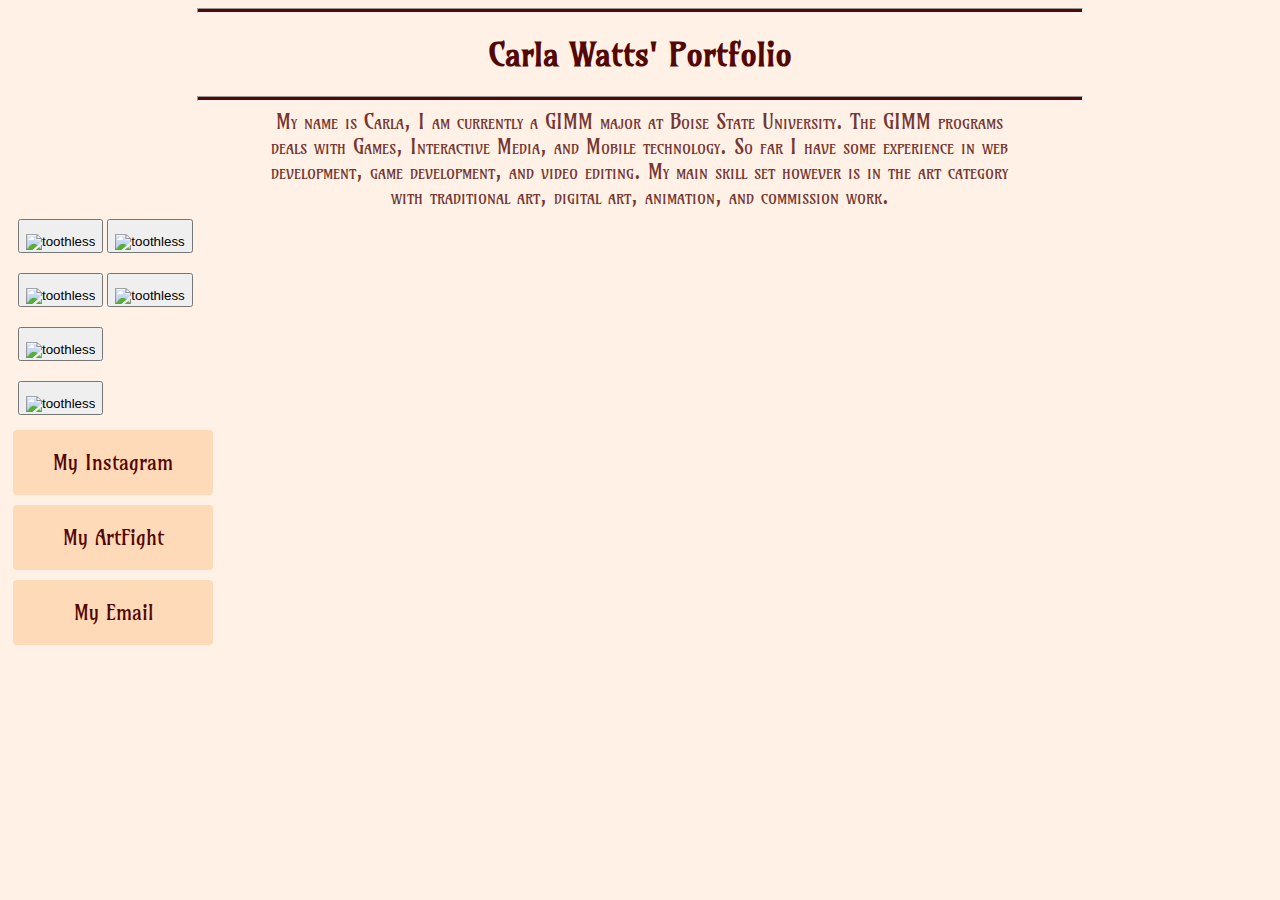
==== index.html @ 5c806cf7 "rename HomePage to Index" ====
<!doctype html>
<html>

<head>
    <link href='https://fonts.googleapis.com/css?family=Amarante' rel='stylesheet'>
    <link href="https://cdn.jsdelivr.net/npm/bootstrap@5.3.2/dist/css/bootstrap.min.css" rel="stylesheet"
        integrity="sha384-T3c6CoIi6uLrA9TneNEoa7RxnatzjcDSCmG1MXxSR1GAsXEV/Dwwykc2MPK8M2HN" crossorigin="anonymous">
    <script src="https://cdn.jsdelivr.net/npm/bootstrap@5.3.2/dist/js/bootstrap.bundle.min.js"
        integrity="sha384-C6RzsynM9kWDrMNeT87bh95OGNyZPhcTNXj1NW7RuBCsyN/o0jlpcV8Qyq46cDfL"
        crossorigin="anonymous"></script>
    <meta name='viewport' content='width=device-width, initial-scale=1' />
    <link rel="styleSheet" href="style.css">
</head>

<body>
    <hr>
    <h1>Carla Watts' Portfolio</h1>
    <hr>
    <p>My name is Carla, I am currently a GIMM major at Boise State University. The GIMM programs deals with Games,
        Interactive
        Media, and Mobile technology. So far I have some experience in web development, game development, and video
        editing. My main skill set however is in the art category with traditional art, digital art, animation, and
        commission work.
    </p>

    <!-- Photo Grid -->
    <div class="container text-center">
        <div class="row">
            <div class="column">
                <button  onclick="document.location='PersonalWork.html'">
                    <img src="https://media1.tenor.com/m/BAzma6OlbvAAAAAd/dancing-toothless-tothless.gif"
                        alt="toothless">
                </button>
                <button  onclick="document.location='CommissionWork.html'">
                    <img src="https://media1.tenor.com/m/BAzma6OlbvAAAAAd/dancing-toothless-tothless.gif"
                        alt="toothless">
                </button>
            </div>
            <div class="column">
                <button  onclick="document.location='ArtAssignments.html'">
                    <img src="https://media1.tenor.com/m/BAzma6OlbvAAAAAd/dancing-toothless-tothless.gif"
                        alt="toothless">
                </button>
                <button  onclick="document.location='Animation.html'">
                    <img src="https://media1.tenor.com/m/BAzma6OlbvAAAAAd/dancing-toothless-tothless.gif"
                        alt="toothless">
                </button>
            </div>
            <div class="column">
                <button  onclick="document.location='WebDev.html'">
                    <img src="https://media1.tenor.com/m/BAzma6OlbvAAAAAd/dancing-toothless-tothless.gif"
                        alt="toothless">
                </button>
            </div>
            <div class="column">
                <button  onclick="document.location='GameDev.html'">
                    <img src="https://media1.tenor.com/m/BAzma6OlbvAAAAAd/dancing-toothless-tothless.gif"
                        alt="toothless">
                </button>
            </div>
        </div>
    </div>

    <div class="container text-center">
        <div class="row">

            <div class="col-md-4">
                <button class="button button1" style="vertical-align:middle"
                    onclick="document.location='https://www.instagram.com/_voltare_?igsh=ZzZld3BjbG50Ymc1&utm_source=qr'"><i
                        class="fa-solid fa-gear"></i><span>My Instagram </span></button>
            </div>

            <div class="col-md-4">
                <button class="button button1" style="vertical-align:middle"
                    onclick="document.location='https://artfight.net/~Voltare.html'"><i
                        class="fa-solid fa-paint-roller"></i><span>My ArtFight </span></button>
            </div>

            <div class="col-md-4">
                <button class="button button1" style="vertical-align:middle"
                    onclick="document.location='mailto:carlawatts@u.boisestate.edu.'"><i
                        class="fa-solid fa-trophy"></i><span>My Email </span></button>
            </div>
        </div>
    </div>

</body>

</html>
---- style.css ----
h1 {
  color: #540804;
  text-align: center;
  font-family: 'Amarante';
}

p {
  color: #540804;
  opacity: 80%;
  margin: auto;
  text-align: center;
  font-family: 'Amarante';
  font-size: 20px;
  width: 60%;
  font-variant: inherit;
  font-variant-caps: petite-caps;
}

hr {
  color: #C75146;
  background-color: #540804;
  text-align: center;
  margin-left: auto;
  margin-right: auto;
  width: 70%;
  height: 3px;
}

body {
  background-color: #fff1e6;
}

/* Create two equal columns that floats next to each other */
.column {
  float: left;
  width: 50%;
  padding: 10px;
}

.column img {
  margin-top: 12px;
}

/* Clear floats after the columns */
.row:after {
  content: "";
  display: table;
  clear: both;
}

img {
  width: 100%
}

.button {
  display: inline-block;
  border-radius: 4px;
  background-color: #ffdab9;
  border: none;
  color: #540804;
  text-align: center;
  font-size: 20px;
  font-family: 'Amarante';
  padding: 20px;
  width: 200px;
  transition: all 0.5s;
  cursor: pointer;
  margin: 5px;
}

.button span {
  cursor: pointer;
  display: inline-block;
  position: relative;
  transition: 0.5s;
}

.button span:after {
  content: '\00bb';
  position: absolute;
  opacity: 0;
  top: 0;
  right: -20px;
  transition: 0.5s;
}

.button:hover span {
  padding-right: 25px;
}

.button:hover span:after {
  opacity: 1;
  right: 0;
}

.photoButton {
  border-radius: 20px;
  background-color: #ffdab9;
  border: none;
  text-align: center;
  font-family: 'Amarante';
  padding: 20px;
  width: 500px;
  cursor: pointer;
  margin: 20px;
}
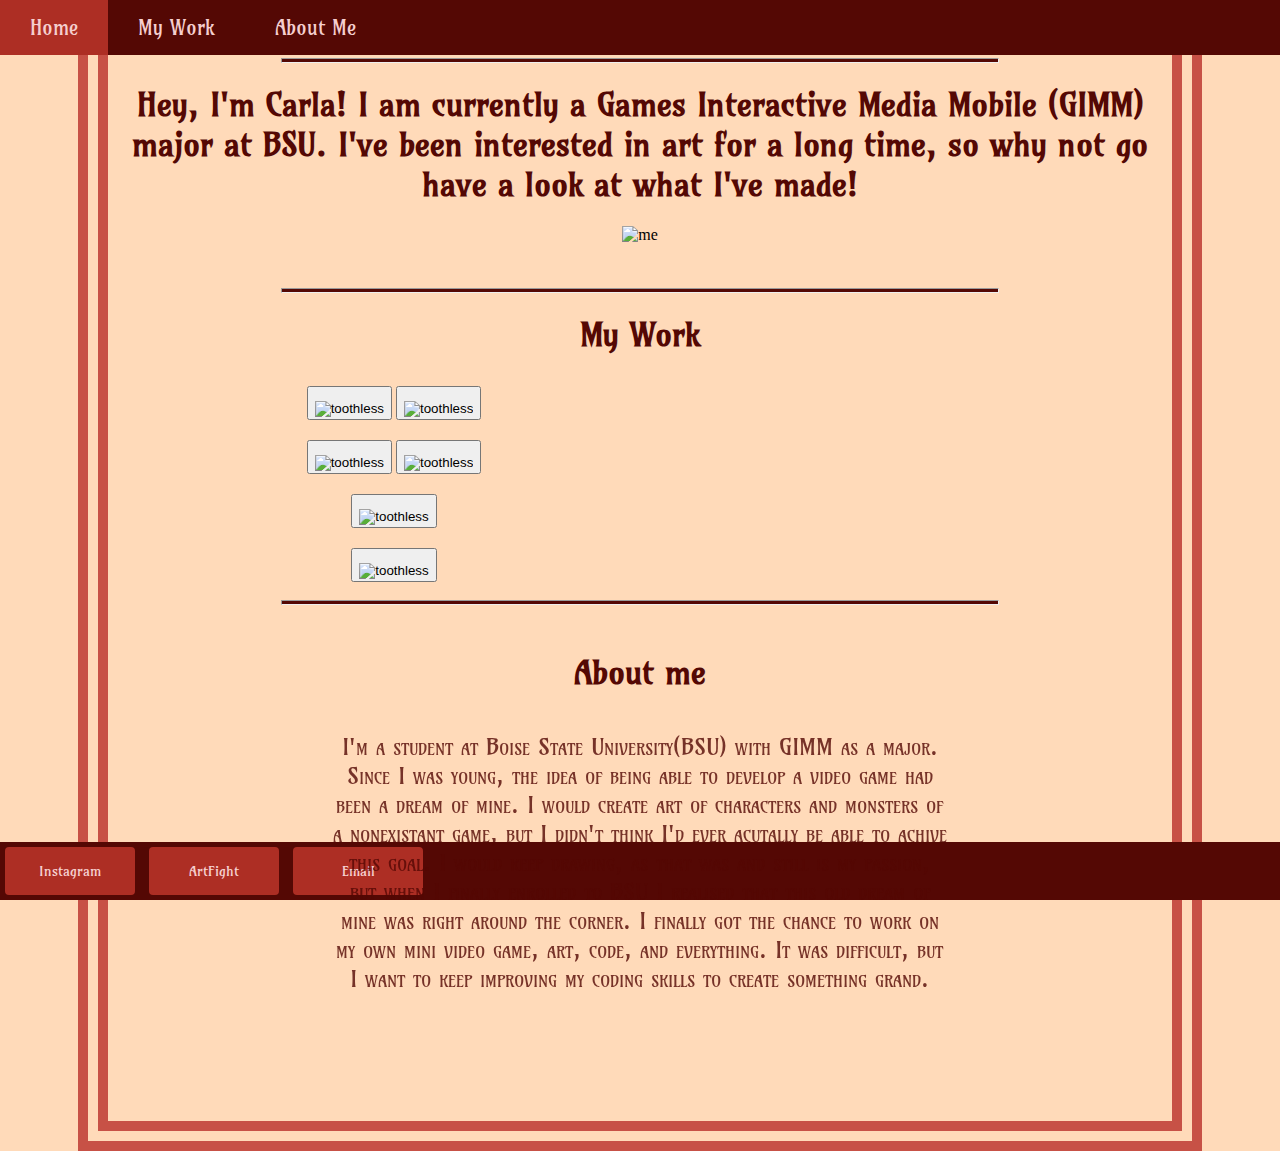
==== commit a3bb8645: "updating and decorating website" ====
--- a/index.html
+++ b/index.html
@@ -2,87 +2,147 @@
 <html>
 
 <head>
+    <!-- font -->
     <link href='https://fonts.googleapis.com/css?family=Amarante' rel='stylesheet'>
+
     <link href="https://cdn.jsdelivr.net/npm/bootstrap@5.3.2/dist/css/bootstrap.min.css" rel="stylesheet"
         integrity="sha384-T3c6CoIi6uLrA9TneNEoa7RxnatzjcDSCmG1MXxSR1GAsXEV/Dwwykc2MPK8M2HN" crossorigin="anonymous">
-    <script src="https://cdn.jsdelivr.net/npm/bootstrap@5.3.2/dist/js/bootstrap.bundle.min.js"
-        integrity="sha384-C6RzsynM9kWDrMNeT87bh95OGNyZPhcTNXj1NW7RuBCsyN/o0jlpcV8Qyq46cDfL"
-        crossorigin="anonymous"></script>
-    <meta name='viewport' content='width=device-width, initial-scale=1' />
+
+    <!--Responsive-->
+    <link href="https://cdn.jsdelivr.net/npm/bootstrap@5.3.1/dist/css/bootstrap.min.css" rel="stylesheet"
+        integrity="sha384-4bw+/aepP/YC94hEpVNVgiZdgIC5+VKNBQNGCHeKRQN+PtmoHDEXuppvnDJzQIu9" crossorigin="anonymous">
+    <meta name="viewport" content="width=device-width, initial-scale=1">
+    <!--Collage-->
+    <link rel="stylesheet" href="https://cdnjs.cloudflare.com/ajax/libs/font-awesome/6.4.2/css/all.min.css"
+        integrity="sha512-z3gLpd7yknf1YoNbCzqRKc4qyor8gaKU1qmn+CShxbuBusANI9QpRohGBreCFkKxLhei6S9CQXFEbbKuqLg0DA=="
+        crossorigin="anonymous" referrerpolicy="no-referrer" />
+    <!--styesheet-->
     <link rel="styleSheet" href="style.css">
 </head>
 
-<body>
-    <hr>
-    <h1>Carla Watts' Portfolio</h1>
-    <hr>
-    <p>My name is Carla, I am currently a GIMM major at Boise State University. The GIMM programs deals with Games,
-        Interactive
-        Media, and Mobile technology. So far I have some experience in web development, game development, and video
-        editing. My main skill set however is in the art category with traditional art, digital art, animation, and
-        commission work.
-    </p>
+<body id="home">
+    <div class="topnav" id="myTopnav">
+        <a href="javascript:void(0);" class="icon" onclick="myFunction()">
+            <i class="fa fa-bars"></i>
+        </a>
+        <a href="#home" class="active">Home</a>
+        <a href="#work">My Work</a>
+        <a href="#aboutMe">About Me</a>
+    </div>
+    <div class="bottomNavbar" id="bottomNavbar">
+        <div class="container text-center">
+            <div class="row">
+                <div class="col-md-12">
+                    <button class="button"
+                        onclick="document.location='https://www.instagram.com/_voltare_?igsh=ZzZld3BjbG50Ymc1&utm_source=qr'"><i
+                            class="fa-brands fa-square-instagram"></i><span>Instagram </span></button>
 
-    <!-- Photo Grid -->
-    <div class="container text-center">
-        <div class="row">
-            <div class="column">
-                <button  onclick="document.location='PersonalWork.html'">
-                    <img src="https://media1.tenor.com/m/BAzma6OlbvAAAAAd/dancing-toothless-tothless.gif"
-                        alt="toothless">
-                </button>
-                <button  onclick="document.location='CommissionWork.html'">
-                    <img src="https://media1.tenor.com/m/BAzma6OlbvAAAAAd/dancing-toothless-tothless.gif"
-                        alt="toothless">
-                </button>
-            </div>
-            <div class="column">
-                <button  onclick="document.location='ArtAssignments.html'">
-                    <img src="https://media1.tenor.com/m/BAzma6OlbvAAAAAd/dancing-toothless-tothless.gif"
-                        alt="toothless">
-                </button>
-                <button  onclick="document.location='Animation.html'">
-                    <img src="https://media1.tenor.com/m/BAzma6OlbvAAAAAd/dancing-toothless-tothless.gif"
-                        alt="toothless">
-                </button>
-            </div>
-            <div class="column">
-                <button  onclick="document.location='WebDev.html'">
-                    <img src="https://media1.tenor.com/m/BAzma6OlbvAAAAAd/dancing-toothless-tothless.gif"
-                        alt="toothless">
-                </button>
-            </div>
-            <div class="column">
-                <button  onclick="document.location='GameDev.html'">
-                    <img src="https://media1.tenor.com/m/BAzma6OlbvAAAAAd/dancing-toothless-tothless.gif"
-                        alt="toothless">
-                </button>
+                    <button class="button" onclick="document.location='https://artfight.net/~Voltare.html'"><i
+                            class="fa-solid fa-paintbrush"></i><span>ArtFight </span></button>
+
+                    <button class="button" onclick="document.location='mailto:carlawatts@u.boisestate.edu.'"><i
+                            class="fa-solid fa-envelope"></i><span>Email </span></button>
+                </div>
             </div>
         </div>
     </div>
+    </div>
+    <div class="main boarderDiv">
+        <hr>
 
-    <div class="container text-center">
-        <div class="row">
 
-            <div class="col-md-4">
-                <button class="button button1" style="vertical-align:middle"
-                    onclick="document.location='https://www.instagram.com/_voltare_?igsh=ZzZld3BjbG50Ymc1&utm_source=qr'"><i
-                        class="fa-solid fa-gear"></i><span>My Instagram </span></button>
-            </div>
-
-            <div class="col-md-4">
-                <button class="button button1" style="vertical-align:middle"
-                    onclick="document.location='https://artfight.net/~Voltare.html'"><i
-                        class="fa-solid fa-paint-roller"></i><span>My ArtFight </span></button>
-            </div>
-
-            <div class="col-md-4">
-                <button class="button button1" style="vertical-align:middle"
-                    onclick="document.location='mailto:carlawatts@u.boisestate.edu.'"><i
-                        class="fa-solid fa-trophy"></i><span>My Email </span></button>
+        <div class="container text-center">
+            <div class="row">
+                <div class="col-md-6">
+                    <h1>Hey, I'm Carla! I am currently a Games Interactive Media Mobile (GIMM) major at BSU. I've
+                        been
+                        interested in art for a long time, so why not go have a look at what I've made!
+                    </h1>
+                </div>
+                <div class="col-md-6">
+                    <img class="imgSmaller" src="MePhoto.jpeg" alt="me">
+                </div>
             </div>
         </div>
-    </div>
+        <br id="work">
+        <br>
+        <hr>
+
+        <!-- Photo Grid -->
+        <div class="container text-center">
+            <div class="row">
+                <div>
+                    <h1>My Work</h1>
+                </div>
+                <div class="column">
+                    <button onclick="document.location='PersonalWork.html'">
+                        <img src="https://media1.tenor.com/m/BAzma6OlbvAAAAAd/dancing-toothless-tothless.gif"
+                            alt="toothless">
+                    </button>
+                    <button onclick="document.location='CommissionWork.html'">
+                        <img src="https://media1.tenor.com/m/BAzma6OlbvAAAAAd/dancing-toothless-tothless.gif"
+                            alt="toothless">
+                    </button>
+                </div>
+                <div class="column">
+                    <button onclick="document.location='ArtAssignments.html'">
+                        <img src="https://media1.tenor.com/m/BAzma6OlbvAAAAAd/dancing-toothless-tothless.gif"
+                            alt="toothless">
+                    </button>
+                    <button onclick="document.location='Animation.html'">
+                        <img src="https://media1.tenor.com/m/BAzma6OlbvAAAAAd/dancing-toothless-tothless.gif"
+                            alt="toothless">
+                    </button>
+                </div>
+                <div class="column">
+                    <button onclick="document.location='WebDev.html'">
+                        <img src="https://media1.tenor.com/m/BAzma6OlbvAAAAAd/dancing-toothless-tothless.gif"
+                            alt="toothless">
+                    </button>
+                </div>
+                <div class="column">
+                    <button onclick="document.location='GameDev.html'">
+                        <img src="https://media1.tenor.com/m/BAzma6OlbvAAAAAd/dancing-toothless-tothless.gif"
+                            alt="toothless">
+                    </button>
+                </div>
+            </div>
+        </div>
+        <hr>
+        <br>
+        <div id="aboutMe" class="container text-center">
+            <div>
+                <h1>About me</h1>
+                <br>
+                <div>
+                    <p>I'm a student at Boise State University(BSU) with GIMM as a major. Since I was young, the idea of
+                        being able to develop a video game had been a dream of mine. I would create art of characters
+                        and monsters of a nonexistant game, but I didn't think I'd ever acutally be able to achive this
+                        goal. I would keep drawing, as that was and still is my passion, but when I finally enrolled to
+                        BSU I realised that this old dream of mine was right around the corner. I finally got the chance
+                        to work on my own mini video game, art, code, and everything. It was difficult, but I want to
+                        keep improving my coding skills to create something grand.</p>
+                </div>
+            </div>
+            <br>
+            <br>
+            <br>
+            <br>
+            <br>
+            <br>
+
+
+        </div>
+        <script>
+            function myFunction() {
+                var x = document.getElementById("myTopnav");
+                if (x.className === "topnav") {
+                    x.className += " responsive";
+                } else {
+                    x.className = "topnav";
+                }
+            }
+        </script>
 
 </body>
 
--- a/style.css
+++ b/style.css
@@ -3,6 +3,7 @@
   text-align: center;
   font-family: 'Amarante';
 }
+
 
 p {
   color: #540804;
@@ -10,7 +11,7 @@
   margin: auto;
   text-align: center;
   font-family: 'Amarante';
-  font-size: 20px;
+  font-size: 23px;
   width: 60%;
   font-variant: inherit;
   font-variant-caps: petite-caps;
@@ -27,7 +28,8 @@
 }
 
 body {
-  background-color: #fff1e6;
+  background-color: #ffdab9;
+  margin: 0;
 }
 
 /* Create two equal columns that floats next to each other */
@@ -49,23 +51,28 @@
 }
 
 img {
-  width: 100%
-}
+  width: 75%;
+  height: auto;
+}
+
+
+/* buttons */
 
 .button {
   display: inline-block;
   border-radius: 4px;
-  background-color: #ffdab9;
+  background-color: #AD2E24;
   border: none;
-  color: #540804;
-  text-align: center;
-  font-size: 20px;
-  font-family: 'Amarante';
-  padding: 20px;
-  width: 200px;
+  color: rgb(245, 206, 206);
+  text-align: center;
+  font-size: 14px;
+  font-family: 'Amarante';
+  padding: 15px;
+  width: 130px;
   transition: all 0.5s;
   cursor: pointer;
   margin: 5px;
+  vertical-align: middle;
 }
 
 .button span {
@@ -103,4 +110,114 @@
   width: 500px;
   cursor: pointer;
   margin: 20px;
+}
+
+
+/* Navigation */
+.main {
+  padding: 16px;
+  margin-top: 30px;
+  height: 1500px;
+  /* Used in this example to enable scrolling */
+}
+
+.topnav {
+  overflow: hidden;
+  background-color: #540804;
+  position: fixed;
+  top: 0;
+  width: 100%;
+}
+
+.topnav a {
+  float: left;
+  display: block;
+  color: rgb(245, 206, 206);
+  text-align: center;
+  padding: 15px 30px;
+  text-decoration: none;
+  font-family: 'Amarante';
+  font-size: 20px;
+}
+
+.topnav a:hover {
+  background-color: #81171B;
+  color: #e4635a;
+}
+
+.topnav a.active {
+  background-color: #AD2E24;
+  color: rgb(245, 206, 206);
+}
+
+.topnav .icon {
+  display: none;
+}
+/* 
+bottom Navbar */
+.bottomNavbar {
+  overflow: hidden;
+  background-color: #540804;
+  position: fixed;
+  bottom: 0;
+  width: 100%;
+}
+
+
+@media screen and (max-width: 600px) {
+  .topnav a:not(:first-child) {
+    display: none;
+  }
+
+  .topnav a.icon {
+    float: right;
+    display: block;
+  }
+}
+
+@media screen and (max-width: 600px) {
+  .topnav.responsive {
+    position: relative;
+  }
+
+  .topnav.responsive .icon {
+    position: absolute;
+    right: 0;
+    top: 0;
+  }
+
+  .topnav.responsive a {
+    float: none;
+    display: block;
+    text-align: left;
+  }
+}
+
+@media (min-width: 990px) {
+  .boarderDiv {
+    margin: auto;
+    width: 80%;
+    padding: 20px;
+    border: 30px outset #C75146;
+    border-style: double;
+    background-color: #ffdab9;
+    text-align: center;
+    height: auto;
+  }
+
+  h1 {
+    color: #540804;
+    text-align: center;
+    font-family: 'Amarante';
+    font-size: auto;
+  }
+
+  img {
+    width: 75%;
+    height: auto;
+  }
+
+  body {
+    background-image: url('https://i.makeagif.com/media/1-26-2016/eT64oD.gif');
+  }
 }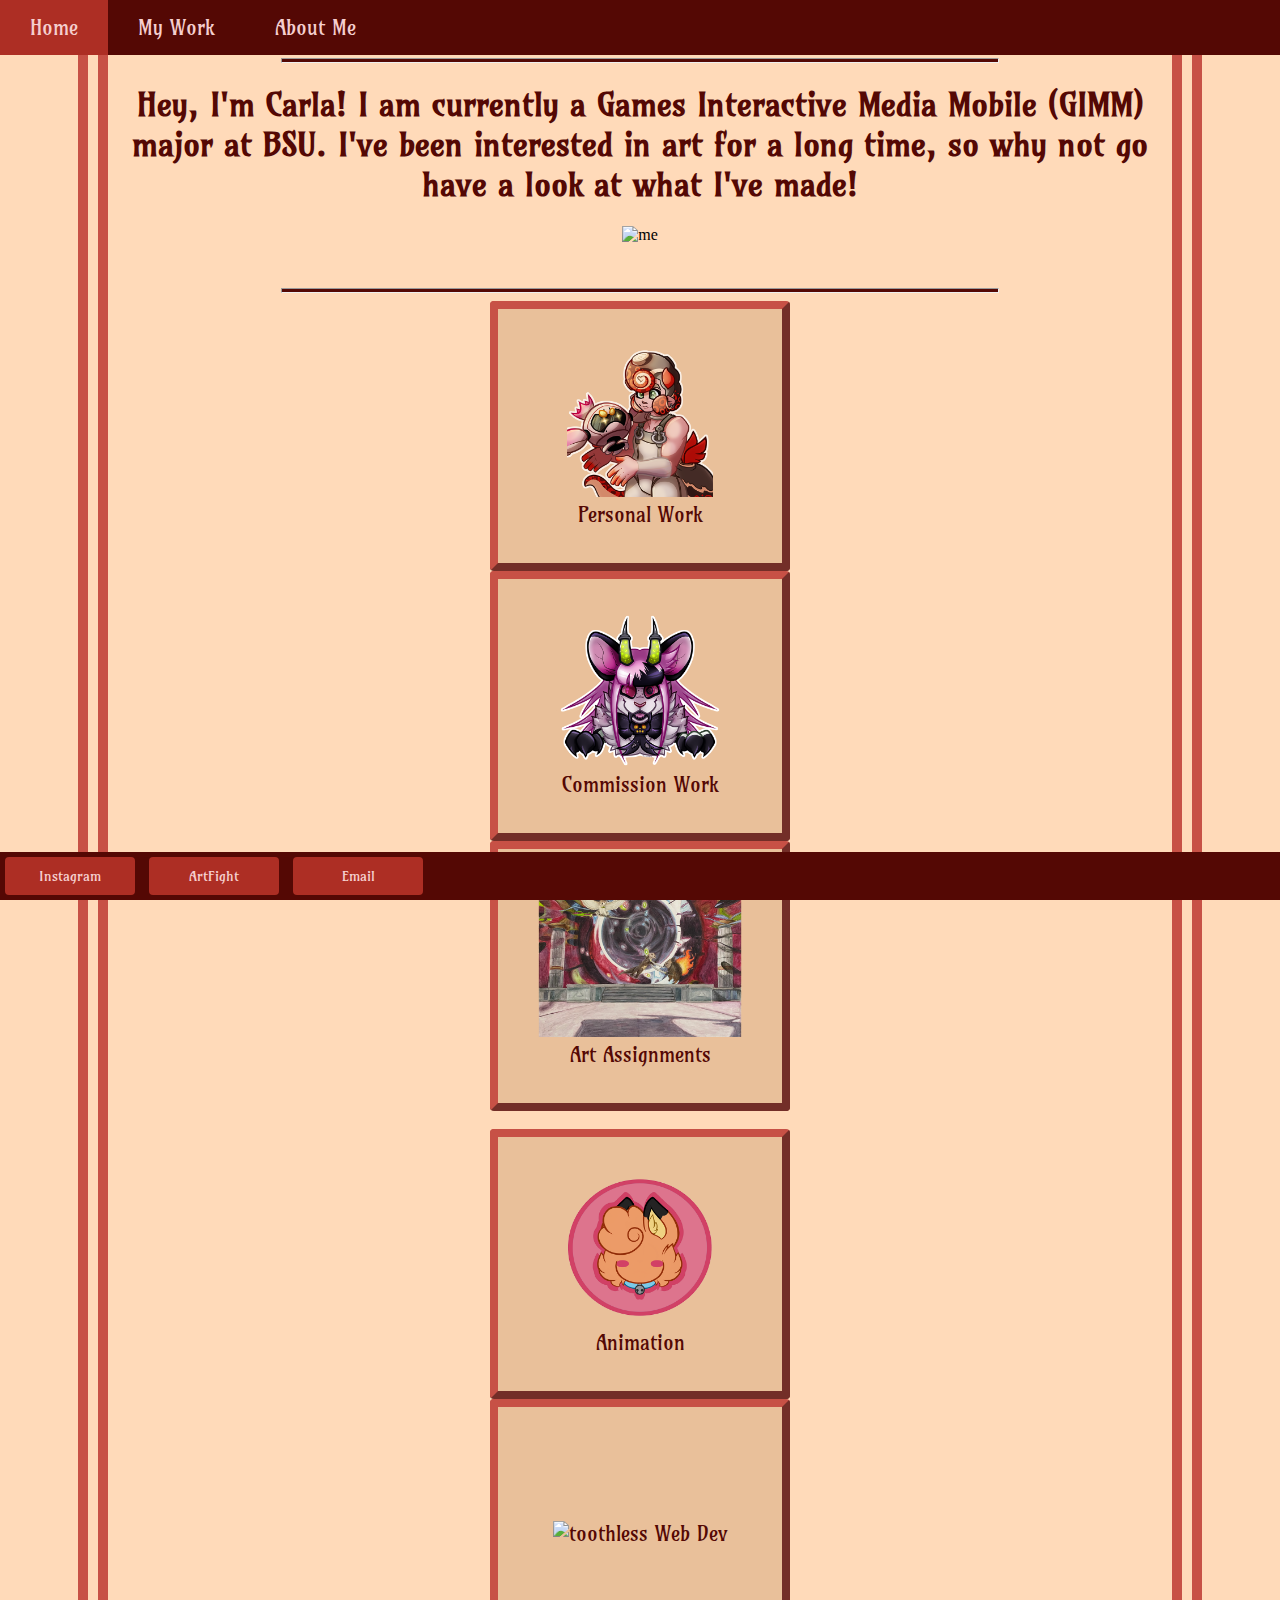
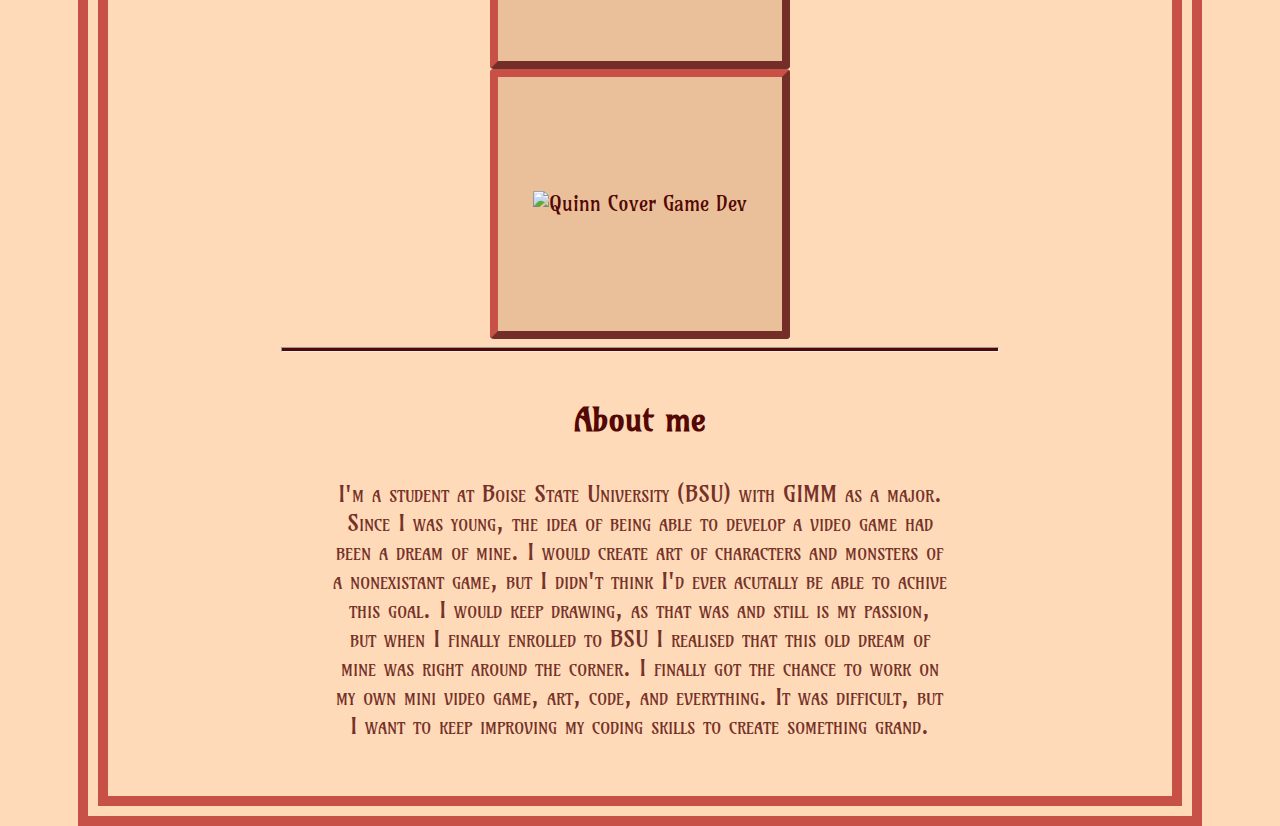
==== commit d659751c: "Updating Site, fixed image sizes and opacity issues" ====
--- a/index.html
+++ b/index.html
@@ -29,7 +29,7 @@
         <a href="#work">My Work</a>
         <a href="#aboutMe">About Me</a>
     </div>
-    <div class="bottomNavbar" id="bottomNavbar">
+    <div class="bottomNavbar">
         <div class="container text-center">
             <div class="row">
                 <div class="col-md-12">
@@ -68,46 +68,53 @@
         <br>
         <hr>
 
-        <!-- Photo Grid -->
+
         <div class="container text-center">
             <div class="row">
-                <div>
-                    <h1>My Work</h1>
-                </div>
-                <div class="column">
-                    <button onclick="document.location='PersonalWork.html'">
-                        <img src="https://media1.tenor.com/m/BAzma6OlbvAAAAAd/dancing-toothless-tothless.gif"
-                            alt="toothless">
-                    </button>
-                    <button onclick="document.location='CommissionWork.html'">
-                        <img src="https://media1.tenor.com/m/BAzma6OlbvAAAAAd/dancing-toothless-tothless.gif"
-                            alt="toothless">
+                <div class="col-md-4">
+                    <button class="homeButtons" onclick="document.location='PersonalWork.html'">
+                        <img src="SideOrderSmol.png"
+                            alt="Smol Cover"> <span>Personal Work</span>
                     </button>
                 </div>
-                <div class="column">
-                    <button onclick="document.location='ArtAssignments.html'">
-                        <img src="https://media1.tenor.com/m/BAzma6OlbvAAAAAd/dancing-toothless-tothless.gif"
-                            alt="toothless">
-                    </button>
-                    <button onclick="document.location='Animation.html'">
-                        <img src="https://media1.tenor.com/m/BAzma6OlbvAAAAAd/dancing-toothless-tothless.gif"
-                            alt="toothless">
+                <div class="col-md-4">
+                    <button class="homeButtons" onclick="document.location='CommissionWork.html'">
+                        <img src="FursonaPeekerYCHCommissionOutlined.png"
+                            alt="YCH Cover"> <span>Commission Work</span>
                     </button>
                 </div>
-                <div class="column">
-                    <button onclick="document.location='WebDev.html'">
-                        <img src="https://media1.tenor.com/m/BAzma6OlbvAAAAAd/dancing-toothless-tothless.gif"
-                            alt="toothless">
-                    </button>
-                </div>
-                <div class="column">
-                    <button onclick="document.location='GameDev.html'">
-                        <img src="https://media1.tenor.com/m/BAzma6OlbvAAAAAd/dancing-toothless-tothless.gif"
-                            alt="toothless">
+                <div class="col-md-4">
+                    <button class="homeButtons" onclick="document.location='ArtAssignments.html'">
+                        <img src="LegendsArceus.png"
+                            alt="Legends Cover"> <span>Art Assignments</span>
                     </button>
                 </div>
             </div>
         </div>
+        <br>
+        <div class="container text-center">
+            <div class="row">
+                <div class="col-md-4">
+                    <button class="homeButtons" onclick="document.location='Animation.html'">
+                        <img src="Dorito.png"
+                            alt="Dorito Cover"> <span>Animation</span>
+                    </button>
+                </div>
+                <div class="col-md-4">
+                    <button class="homeButtons" onclick="document.location='WebDev.html'">
+                        <img src="https://media1.tenor.com/m/BAzma6OlbvAAAAAd/dancing-toothless-tothless.gif"
+                            alt="toothless"> <span>Web Dev</span>
+                    </button>
+                </div>
+                <div class="col-md-4">
+                    <button class="homeButtons" onclick="document.location='GameDev.html'">
+                        <img src="Quinn.PNG"
+                            alt="Quinn Cover"> <span>Game Dev</span>
+                    </button>
+                </div>
+            </div>
+        </div>
+
         <hr>
         <br>
         <div id="aboutMe" class="container text-center">
@@ -115,7 +122,7 @@
                 <h1>About me</h1>
                 <br>
                 <div>
-                    <p>I'm a student at Boise State University(BSU) with GIMM as a major. Since I was young, the idea of
+                    <p>I'm a student at Boise State University (BSU) with GIMM as a major. Since I was young, the idea of
                         being able to develop a video game had been a dream of mine. I would create art of characters
                         and monsters of a nonexistant game, but I didn't think I'd ever acutally be able to achive this
                         goal. I would keep drawing, as that was and still is my passion, but when I finally enrolled to
@@ -126,23 +133,21 @@
             </div>
             <br>
             <br>
-            <br>
-            <br>
-            <br>
-            <br>
+          
 
 
         </div>
-        <script>
-            function myFunction() {
-                var x = document.getElementById("myTopnav");
-                if (x.className === "topnav") {
-                    x.className += " responsive";
-                } else {
-                    x.className = "topnav";
-                }
+    </div>
+    <script>
+        function myFunction() {
+            var x = document.getElementById("myTopnav");
+            if (x.className === "topnav") {
+                x.className += " responsive";
+            } else {
+                x.className = "topnav";
             }
-        </script>
+        }
+    </script>
 
 </body>
 
--- a/style.css
+++ b/style.css
@@ -58,6 +58,47 @@
 
 /* buttons */
 
+.homeButtons{
+  display: inline-block;
+  color:#540804;
+  text-align: center;
+  font-size: 20px;
+  font-family: 'Amarante';
+  border-radius: 4px;
+  background-color:#e9c09a;
+  border-color: #C75146;
+  border-width: 8px;
+  width: 300px;
+  height: 270px;
+
+}
+
+.homeButtons span {
+  cursor: pointer;
+  display: inline-block;
+  position: relative;
+  transition: 0.5s;
+}
+
+.homeButtons span:after {
+  content: '\00bb';
+  position: absolute;
+  opacity: 0;
+  top: 0;
+  right: -20px;
+  transition: 0.5s;
+}
+
+.homeButtons:hover span {
+  padding-right: 25px;
+}
+
+.homeButtons:hover span:after {
+  opacity: 1;
+  right: 0;
+}
+
+/* socials buttons */
 .button {
   display: inline-block;
   border-radius: 4px;
@@ -67,7 +108,7 @@
   text-align: center;
   font-size: 14px;
   font-family: 'Amarante';
-  padding: 15px;
+  padding: 10px;
   width: 130px;
   transition: all 0.5s;
   cursor: pointer;
@@ -100,18 +141,6 @@
   right: 0;
 }
 
-.photoButton {
-  border-radius: 20px;
-  background-color: #ffdab9;
-  border: none;
-  text-align: center;
-  font-family: 'Amarante';
-  padding: 20px;
-  width: 500px;
-  cursor: pointer;
-  margin: 20px;
-}
-
 
 /* Navigation */
 .main {
@@ -127,6 +156,7 @@
   position: fixed;
   top: 0;
   width: 100%;
+  z-index: 20;
 }
 
 .topnav a {
@@ -161,6 +191,7 @@
   position: fixed;
   bottom: 0;
   width: 100%;
+  z-index: 20;
 }
 
 
@@ -217,7 +248,104 @@
     height: auto;
   }
 
+  .imgSmaller{
+    width: 70%;
+    height: auto;
+  }
+
   body {
     background-image: url('https://i.makeagif.com/media/1-26-2016/eT64oD.gif');
   }
+}
+
+
+.myImg:hover {opacity: 0.7;}
+
+/* The Modal (background) */
+.modal {
+  display: none; /* Hidden by default */
+  position: fixed; /* Stay in place */
+  z-index: 1; /* Sit on top */
+  padding-top: 100px; /* Location of the box */
+  left: 0;
+  top: 0;
+  width: 100%; /* Full width */
+  height: 100%; /* Full height */
+  overflow: auto; /* Enable scroll if needed */
+  background-color: rgb(0,0,0); /* Fallback color */
+  background-color: rgba(0,0,0,0.9); /* Black w/ opacity */
+}
+
+/* Modal Content (image) */
+.modal-content {
+  margin: auto;
+  display: block;
+  width: 80%;
+  max-width: 700px;
+}
+
+/* Caption of Modal Image */
+#caption {
+  margin: auto;
+  display: block;
+  width: 80%;
+  max-width: 700px;
+  text-align: center;
+  color: #ccc;
+  padding: 10px 0;
+  height: 150px;
+}
+
+/* Add Animation */
+.modal-content, #caption {  
+  -webkit-animation-name: zoom;
+  -webkit-animation-duration: 0.6s;
+  animation-name: zoom;
+  animation-duration: 0.6s;
+}
+
+@-webkit-keyframes zoom {
+  from {-webkit-transform:scale(0)} 
+  to {-webkit-transform:scale(1)}
+}
+
+@keyframes zoom {
+  from {transform:scale(0)} 
+  to {transform:scale(1)}
+}
+
+/* The Close Button */
+.close {
+  position: absolute;
+  top: 15px;
+  right: 35px;
+  color: #f1f1f1;
+  font-size: 40px;
+  font-weight: bold;
+  transition: 0.3s;
+}
+
+.close:hover,
+.close:focus {
+  color: #bbb;
+  text-decoration: none;
+  cursor: pointer;
+}
+
+.imgBorder {
+  border: double;
+  border-width: 10px;
+  border-color: #AD2E24;
+  background-color:rgb(232, 200, 157);
+}
+
+.videoWidth{
+  width: 500px;
+}
+
+/* 100% Image Width on Smaller Screens */
+@media only screen and (max-width: 700px){
+  .modal-content {
+    width: 100%;
+  }
 }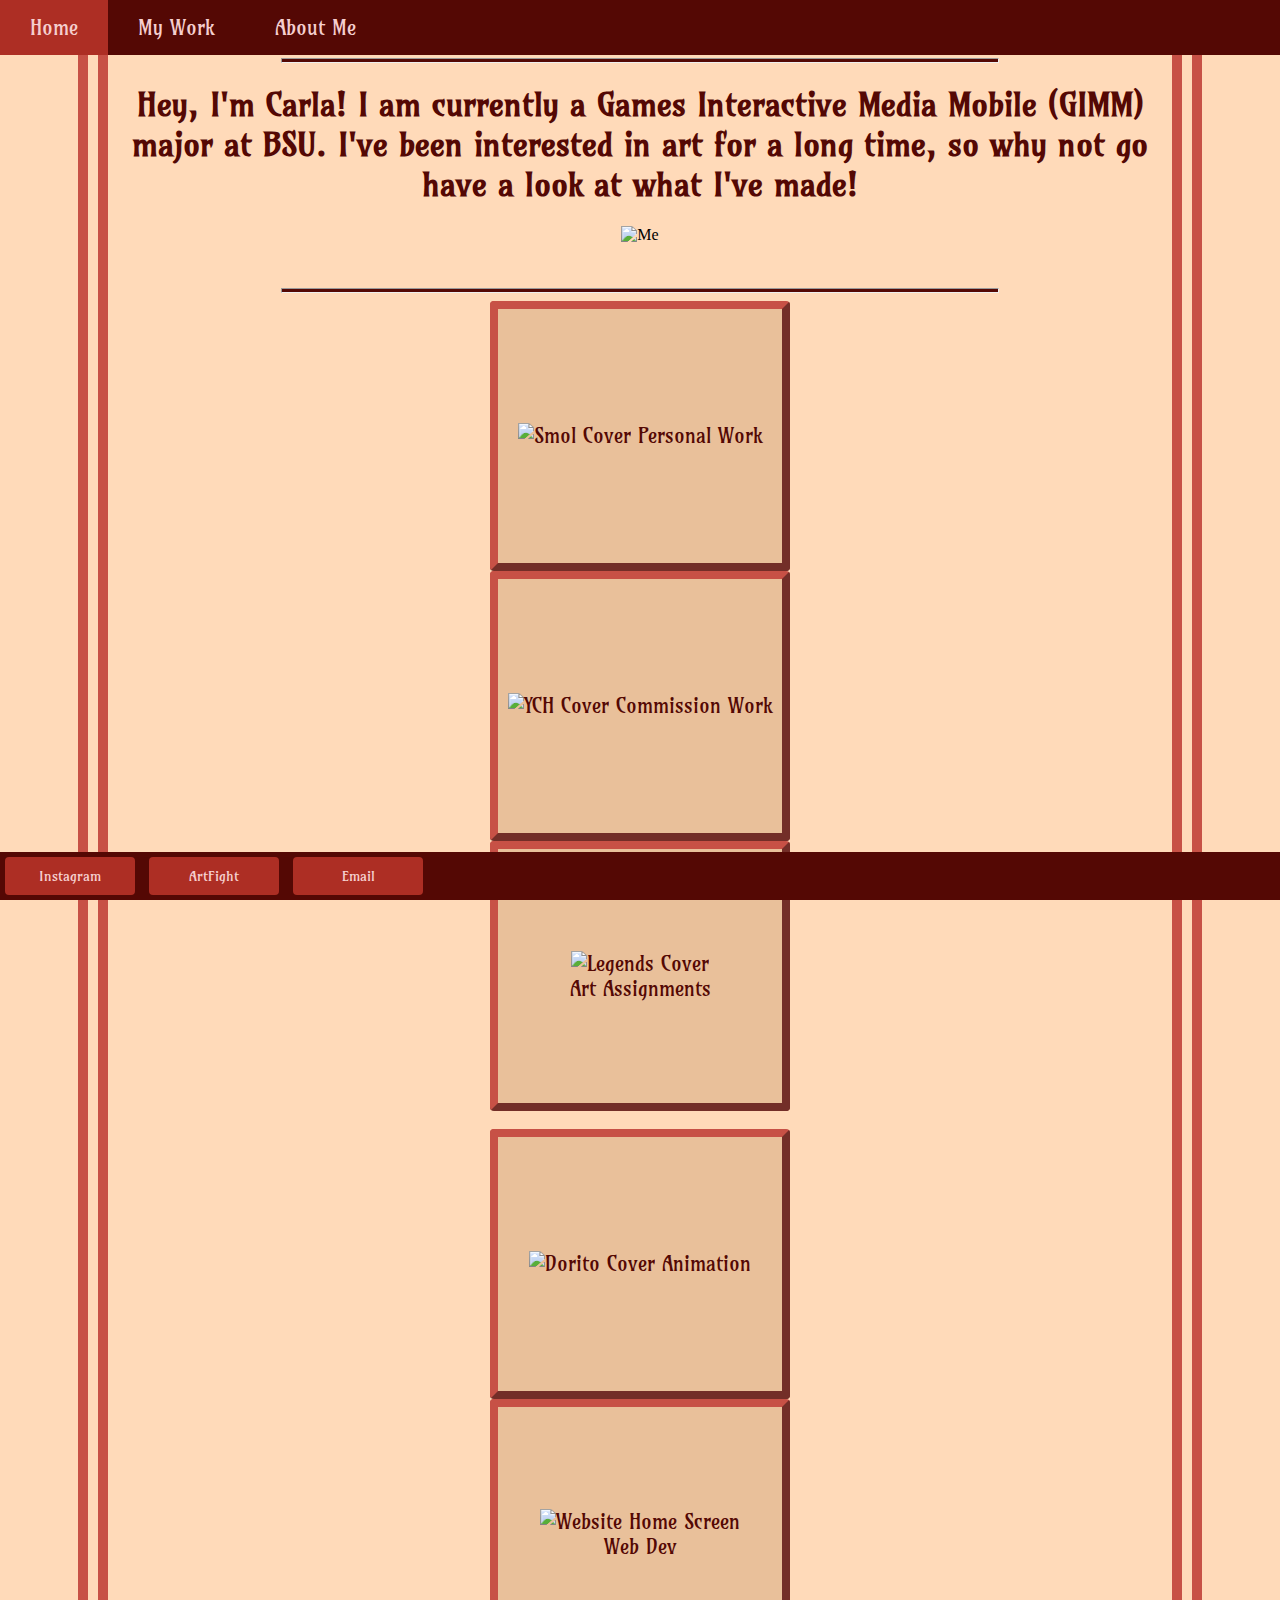
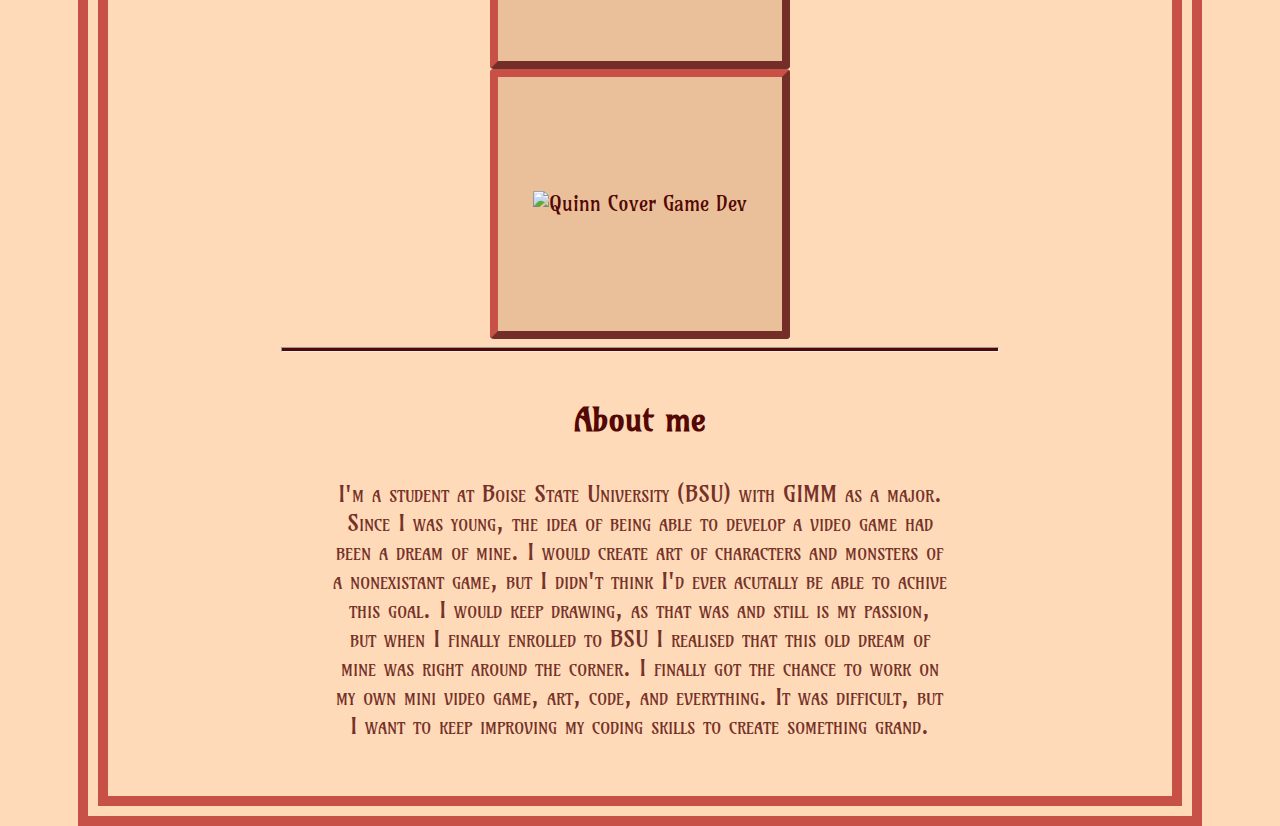
==== commit a4ae4aad: "please work on github" ====
--- a/index.html
+++ b/index.html
@@ -40,8 +40,8 @@
                     <button class="button" onclick="document.location='https://artfight.net/~Voltare.html'"><i
                             class="fa-solid fa-paintbrush"></i><span>ArtFight </span></button>
 
-                    <button class="button" onclick="document.location='mailto:carlawatts@u.boisestate.edu.'"><i
-                            class="fa-solid fa-envelope"></i><span>Email </span></button>
+                    <button class="button" onclick="document.location='mailto:wattscarla025@gmail.com.'"><i
+                            class="fa-solid fa-envelope"></i><span>Email</span></button>
                 </div>
             </div>
         </div>
@@ -60,7 +60,7 @@
                     </h1>
                 </div>
                 <div class="col-md-6">
-                    <img class="imgSmaller" src="MePhoto.jpeg" alt="me">
+                    <img class="imgSmaller" src="Images/MePhoto.jpeg" alt="Me">
                 </div>
             </div>
         </div>
@@ -73,19 +73,19 @@
             <div class="row">
                 <div class="col-md-4">
                     <button class="homeButtons" onclick="document.location='PersonalWork.html'">
-                        <img src="SideOrderSmol.png"
+                        <img src="Images/SideOrderSmol.png"
                             alt="Smol Cover"> <span>Personal Work</span>
                     </button>
                 </div>
                 <div class="col-md-4">
                     <button class="homeButtons" onclick="document.location='CommissionWork.html'">
-                        <img src="FursonaPeekerYCHCommissionOutlined.png"
+                        <img src="Images/FursonaPeekerYCHCommissionOutlined.png"
                             alt="YCH Cover"> <span>Commission Work</span>
                     </button>
                 </div>
                 <div class="col-md-4">
                     <button class="homeButtons" onclick="document.location='ArtAssignments.html'">
-                        <img src="LegendsArceus.png"
+                        <img src="Images/LegendsArceus.png"
                             alt="Legends Cover"> <span>Art Assignments</span>
                     </button>
                 </div>
@@ -96,19 +96,19 @@
             <div class="row">
                 <div class="col-md-4">
                     <button class="homeButtons" onclick="document.location='Animation.html'">
-                        <img src="Dorito.png"
+                        <img src="Images/Dorito.png"
                             alt="Dorito Cover"> <span>Animation</span>
                     </button>
                 </div>
                 <div class="col-md-4">
                     <button class="homeButtons" onclick="document.location='WebDev.html'">
-                        <img src="https://media1.tenor.com/m/BAzma6OlbvAAAAAd/dancing-toothless-tothless.gif"
-                            alt="toothless"> <span>Web Dev</span>
+                        <img src="Images/SplatHome.png"
+                            alt="Website Home Screen"> <span>Web Dev</span>
                     </button>
                 </div>
                 <div class="col-md-4">
                     <button class="homeButtons" onclick="document.location='GameDev.html'">
-                        <img src="Quinn.PNG"
+                        <img src="Images/Quinn.PNG"
                             alt="Quinn Cover"> <span>Game Dev</span>
                     </button>
                 </div>
--- a/style.css
+++ b/style.css
@@ -257,9 +257,6 @@
     background-image: url('https://i.makeagif.com/media/1-26-2016/eT64oD.gif');
   }
 }
-
-
-.myImg:hover {opacity: 0.7;}
 
 /* The Modal (background) */
 .modal {
@@ -339,6 +336,8 @@
   background-color:rgb(232, 200, 157);
 }
 
+.imgBorder:hover {opacity: 0.7; cursor: pointer}
+
 .videoWidth{
   width: 500px;
 }
